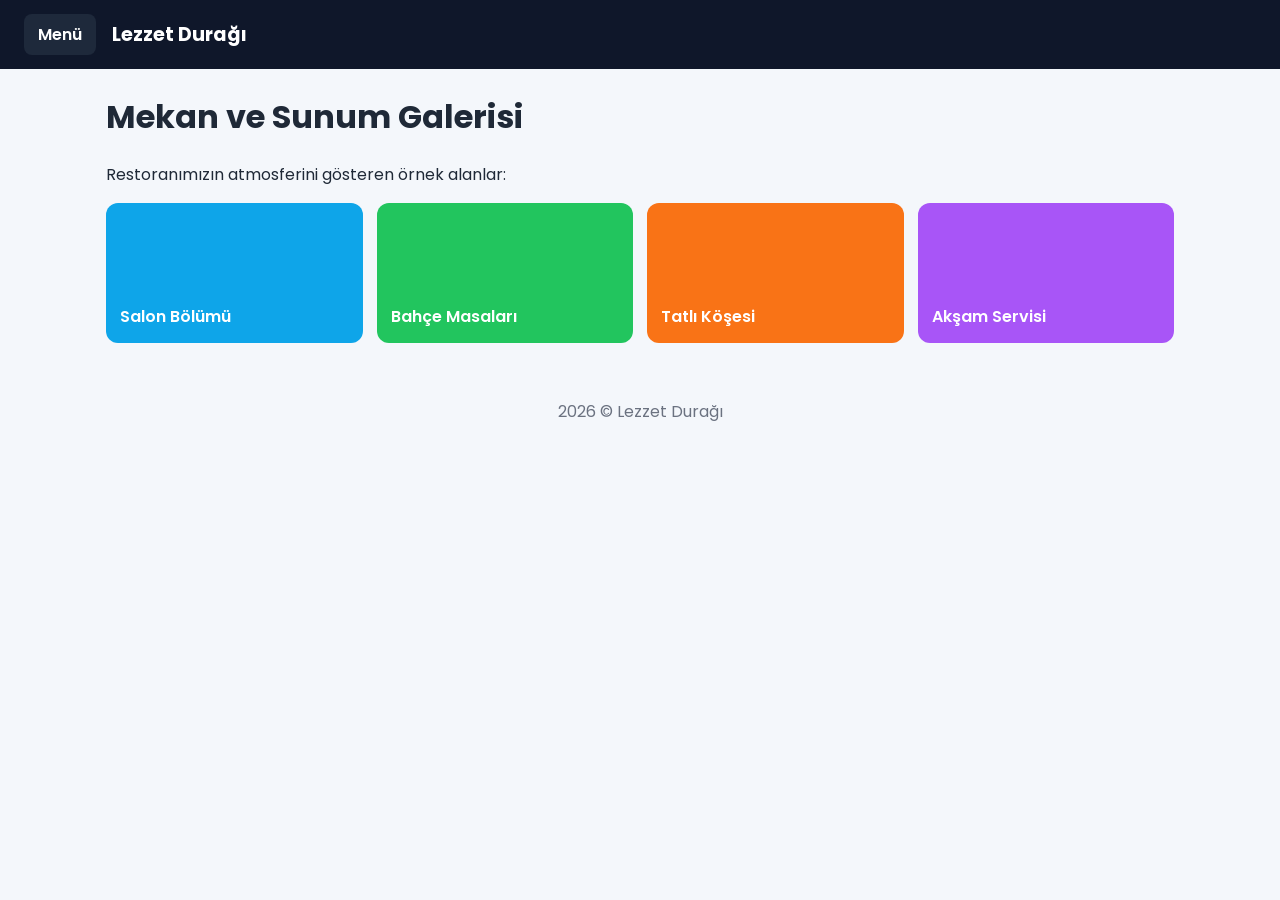
==== galeri.html @ 57b96986 "Ilk proje yuklemesi" ====
<!DOCTYPE html>
<html lang="tr">
<head>
  <meta charset="UTF-8" />
  <meta name="viewport" content="width=device-width, initial-scale=1.0" />
  <title>Lezzet Durağı | Galeri</title>
  <link rel="stylesheet" href="style.css" />
</head>
<body>
  <header class="topbar">
    <details class="menu">
      <summary>Menü</summary>
      <nav class="menu-links">
        <a href="index.html">Ana Sayfa</a>
        <a href="hizmetler.html">Hizmetler</a>
        <a class="active" href="galeri.html">Galeri</a>
        <a href="iletisim.html">İletişim</a>
      </nav>
    </details>
    <div class="logo">Lezzet Durağı</div>
  </header>

  <main>
    <h1>Mekan ve Sunum Galerisi</h1>
    <p>Restoranımızın atmosferini gösteren örnek alanlar:</p>

    <section class="gallery">
      <div class="gallery-item g1">Salon Bölümü</div>
      <div class="gallery-item g2">Bahçe Masaları</div>
      <div class="gallery-item g3">Tatlı Köşesi</div>
      <div class="gallery-item g4">Akşam Servisi</div>
    </section>
  </main>

  <footer>2026 © Lezzet Durağı</footer>
</body>
</html>
---- style.css ----
@import url('https://fonts.googleapis.com/css2?family=Poppins:wght@300;400;600;700&display=swap');

:root {
  --bg: #f4f7fb;
  --text: #1f2937;
  --primary: #1d4ed8;
  --card: #ffffff;
  --muted: #6b7280;
}

* {
  box-sizing: border-box;
}

body {
  margin: 0;
  font-family: 'Poppins', sans-serif;
  background: var(--bg);
  color: var(--text);
}

.topbar {
  background: #0f172a;
  color: #fff;
  display: flex;
  align-items: center;
  justify-content: flex-start;
  padding: 14px 24px;
  gap: 16px;
  flex-wrap: wrap;
}

.logo {
  font-size: 1.2rem;
  font-weight: 700;
}

.menu {
  position: relative;
}

.menu summary {
  list-style: none;
  cursor: pointer;
  background: #1e293b;
  color: #fff;
  padding: 8px 14px;
  border-radius: 8px;
  font-weight: 600;
}

.menu summary::-webkit-details-marker {
  display: none;
}

.menu-links {
  position: absolute;
  top: calc(100% + 8px);
  left: 0;
  min-width: 170px;
  background: #1e293b;
  border-radius: 10px;
  padding: 8px;
  display: flex;
  flex-direction: column;
  gap: 4px;
  z-index: 5;
}

.menu-links a {
  color: #fff;
  text-decoration: none;
  padding: 8px 10px;
  border-radius: 8px;
}

.menu-links a:hover,
.menu-links a.active {
  background: #334155;
}

main {
  max-width: 1100px;
  margin: 24px auto;
  padding: 0 16px 32px;
}

.hero {
  display: flex;
  gap: 24px;
  align-items: center;
  background: var(--card);
  border-radius: 14px;
  padding: 26px;
}

.hero-text {
  flex: 2;
}

.hero-box {
  flex: 1;
  background: linear-gradient(135deg, #2563eb, #60a5fa);
  color: #fff;
  padding: 20px;
  border-radius: 12px;
}

.services {
  margin-top: 22px;
  display: flex;
  gap: 16px;
  flex-wrap: wrap;
}

.card {
  flex: 1 1 220px;
  background: var(--card);
  border-radius: 12px;
  padding: 18px;
}

.split-layout {
  display: flex;
  gap: 18px;
}

.sidebar {
  flex: 1;
  background: var(--card);
  border-radius: 12px;
  padding: 16px;
}

.content {
  flex: 2;
  display: flex;
  flex-direction: column;
  gap: 16px;
}

.gallery {
  display: flex;
  gap: 14px;
  flex-wrap: wrap;
}

.gallery-item {
  flex: 1 1 240px;
  min-height: 140px;
  border-radius: 12px;
  padding: 14px;
  color: #fff;
  display: flex;
  align-items: end;
  font-weight: 600;
}

.g1 { background: #0ea5e9; }
.g2 { background: #22c55e; }
.g3 { background: #f97316; }
.g4 { background: #a855f7; }

.contact-wrap {
  display: flex;
  gap: 20px;
  align-items: stretch;
}

.contact-info,
.contact-form {
  background: var(--card);
  border-radius: 12px;
  padding: 18px;
}

.contact-info { flex: 1; }
.contact-form { flex: 2; }

form {
  display: flex;
  flex-direction: column;
  gap: 10px;
}

input,
textarea,
button {
  font: inherit;
  padding: 10px;
  border-radius: 8px;
  border: 1px solid #cbd5e1;
}

textarea {
  min-height: 130px;
  resize: vertical;
}

button {
  border: none;
  background: var(--primary);
  color: #fff;
  cursor: pointer;
}

footer {
  margin-top: 24px;
  text-align: center;
  color: var(--muted);
}

@media (max-width: 850px) {
  .hero,
  .split-layout,
  .contact-wrap {
    flex-direction: column;
  }
}
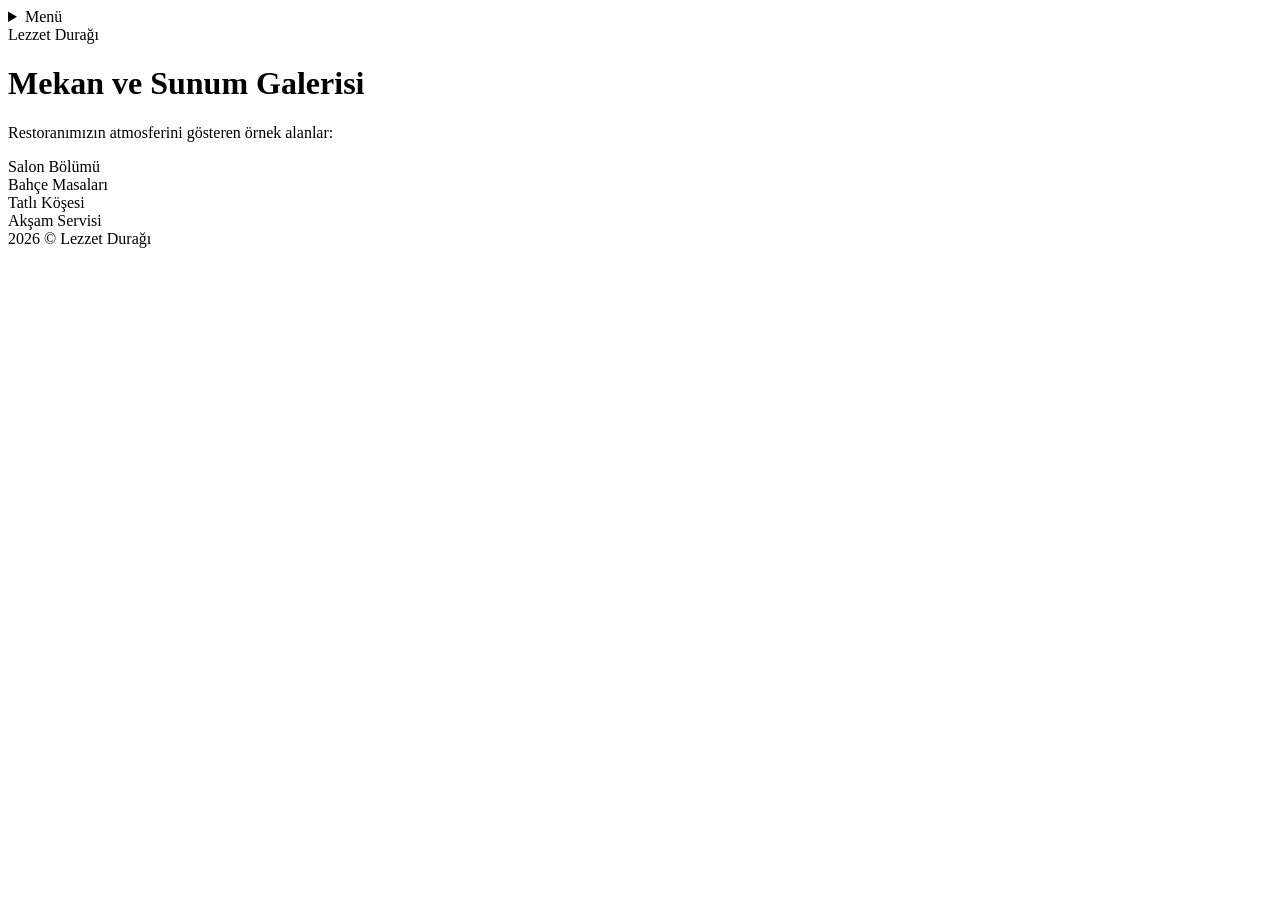
==== commit 72b21ed8: "HTML ve CSS guncellemeleri" ====
--- a/galeri.html
+++ b/galeri.html
@@ -4,7 +4,8 @@
   <meta charset="UTF-8" />
   <meta name="viewport" content="width=device-width, initial-scale=1.0" />
   <title>Lezzet Durağı | Galeri</title>
-  <link rel="stylesheet" href="style.css" />
+  <link rel="stylesheet" href="base.css" />
+  <link rel="stylesheet" href="galeri.css" />
 </head>
 <body>
   <header class="topbar">
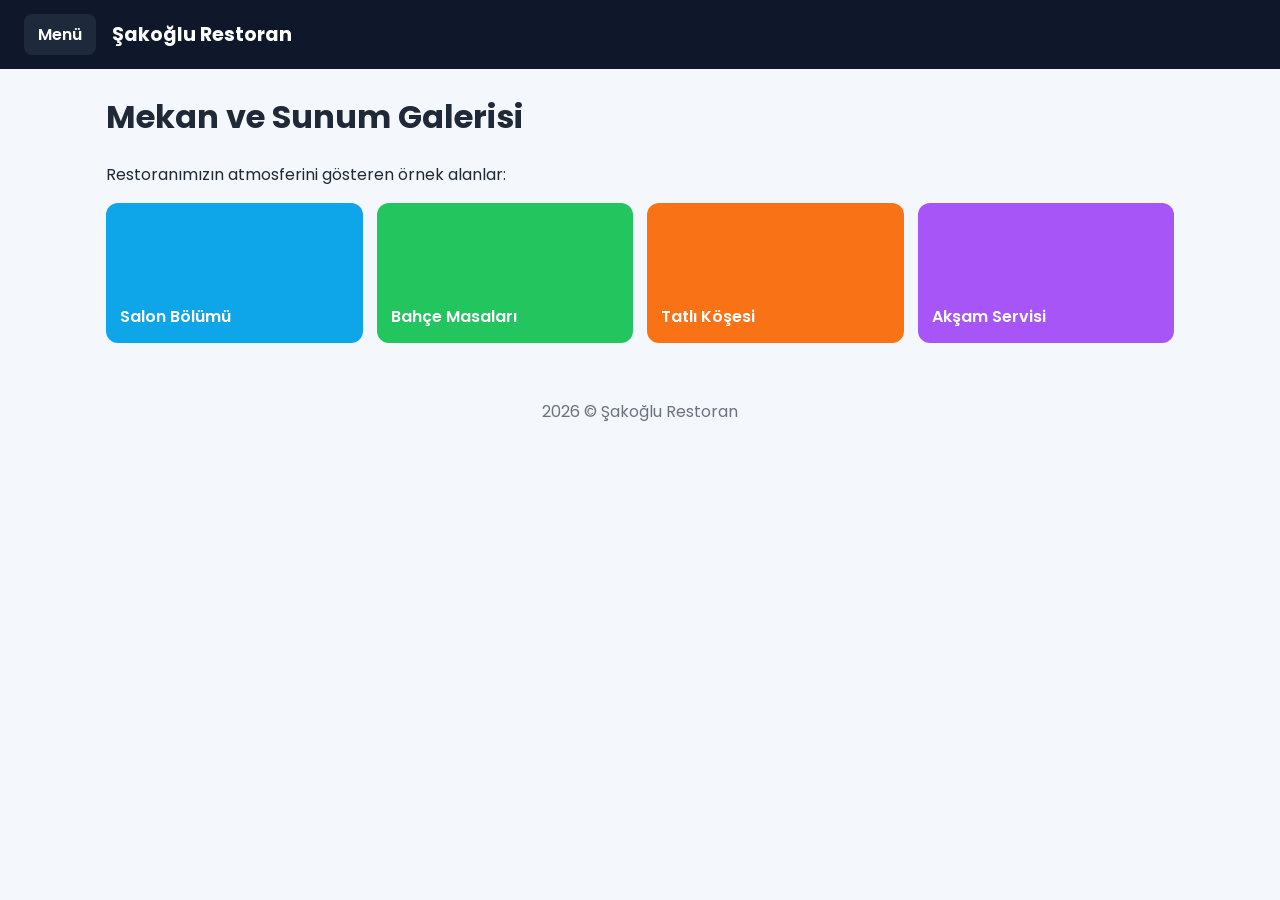
==== commit d6441b86: "guncelleme" ====
--- a/galeri.html
+++ b/galeri.html
@@ -3,7 +3,7 @@
 <head>
   <meta charset="UTF-8" />
   <meta name="viewport" content="width=device-width, initial-scale=1.0" />
-  <title>Lezzet Durağı | Galeri</title>
+  <title>Şakoğlu Restoran | Galeri</title>
   <link rel="stylesheet" href="base.css" />
   <link rel="stylesheet" href="galeri.css" />
 </head>
@@ -18,7 +18,7 @@
         <a href="iletisim.html">İletişim</a>
       </nav>
     </details>
-    <div class="logo">Lezzet Durağı</div>
+    <div class="logo">Şakoğlu Restoran</div>
   </header>
 
   <main>
@@ -33,6 +33,6 @@
     </section>
   </main>
 
-  <footer>2026 © Lezzet Durağı</footer>
+  <footer>2026 © Şakoğlu Restoran</footer>
 </body>
 </html>
--- a/base.css
+++ b/base.css
@@ -0,0 +1,99 @@
+@import url('https://fonts.googleapis.com/css2?family=Poppins:wght@300;400;600;700&display=swap');
+
+:root {
+  --bg: #f4f7fb;
+  --text: #1f2937;
+  --primary: #1d4ed8;
+  --card: #ffffff;
+  --muted: #6b7280;
+}
+
+* {
+  box-sizing: border-box;
+}
+
+body {
+  margin: 0;
+  font-family: 'Poppins', sans-serif;
+  background: var(--bg);
+  color: var(--text);
+}
+
+.topbar {
+  background: #0f172a;
+  color: #fff;
+  display: flex;
+  align-items: center;
+  justify-content: flex-start;
+  padding: 14px 24px;
+  gap: 16px;
+  flex-wrap: wrap;
+}
+
+.logo {
+  font-size: 1.2rem;
+  font-weight: 700;
+}
+
+.menu {
+  position: relative;
+}
+
+.menu summary {
+  list-style: none;
+  cursor: pointer;
+  background: #1e293b;
+  color: #fff;
+  padding: 8px 14px;
+  border-radius: 8px;
+  font-weight: 600;
+}
+
+.menu summary::-webkit-details-marker {
+  display: none;
+}
+
+.menu-links {
+  position: absolute;
+  top: calc(100% + 8px);
+  left: 0;
+  min-width: 170px;
+  background: #1e293b;
+  border-radius: 10px;
+  padding: 8px;
+  display: flex;
+  flex-direction: column;
+  gap: 4px;
+  z-index: 5;
+}
+
+.menu-links a {
+  color: #fff;
+  text-decoration: none;
+  padding: 8px 10px;
+  border-radius: 8px;
+}
+
+.menu-links a:hover,
+.menu-links a.active {
+  background: #334155;
+}
+
+main {
+  max-width: 1100px;
+  margin: 24px auto;
+  padding: 0 16px 32px;
+}
+
+.card {
+  flex: 1 1 220px;
+  background: var(--card);
+  border-radius: 12px;
+  padding: 18px;
+}
+
+footer {
+  margin-top: 24px;
+  text-align: center;
+  color: var(--muted);
+}
--- a/galeri.css
+++ b/galeri.css
@@ -0,0 +1,21 @@
+.gallery {
+  display: flex;
+  gap: 14px;
+  flex-wrap: wrap;
+}
+
+.gallery-item {
+  flex: 1 1 240px;
+  min-height: 140px;
+  border-radius: 12px;
+  padding: 14px;
+  color: #fff;
+  display: flex;
+  align-items: end;
+  font-weight: 600;
+}
+
+.g1 { background: #0ea5e9; }
+.g2 { background: #22c55e; }
+.g3 { background: #f97316; }
+.g4 { background: #a855f7; }
